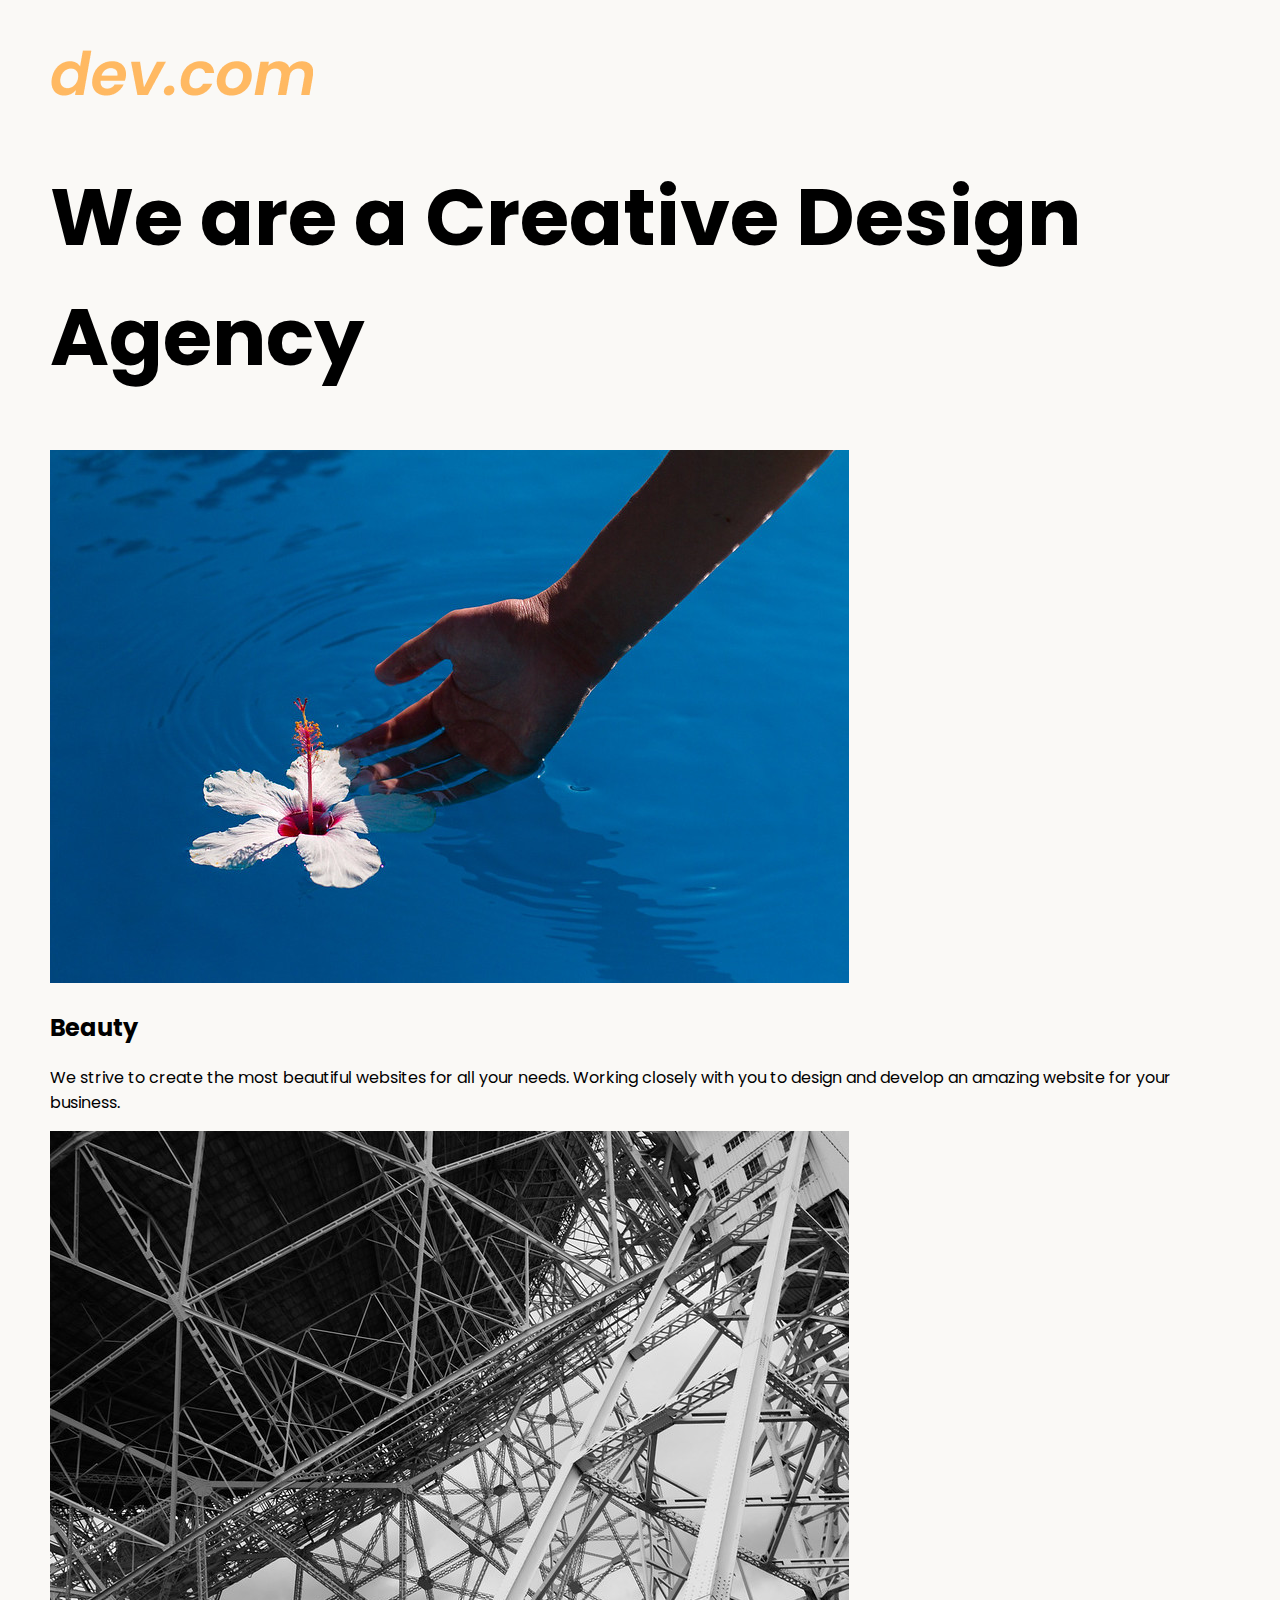
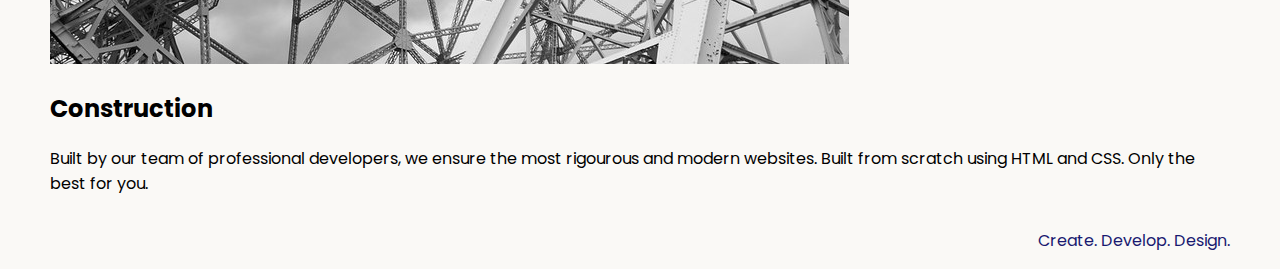
==== 8.4 Web Design Agency Project/index.html @ 59a240f3 "Started with Web design agency project" ====
<!DOCTYPE html>
<html lang="en">

<head>
  <meta charset="UTF-8">
  <meta name="viewport" content="width=device-width, initial-scale=1.0">
  <title>Agency</title>
  <link rel="stylesheet" href="./style.css">
  <link rel="preconnect" href="https://fonts.googleapis.com">
  <link rel="preconnect" href="https://fonts.gstatic.com" crossorigin>
  <link href="https://fonts.googleapis.com/css2?family=Poppins:wght@400;700&display=swap" rel="stylesheet">
</head>

<body>
  <div class="main">
    <img class="logo" src="./assets/images/logo.png" alt="logo">
    <h1>We are a Creative Design Agency</h1>
    <div class="left card"><img class="tile-image" src="./assets/images/beautiful.jpg" alt="hand and flower in water">
      <h2 class="card-title">Beauty</h2>
      <p class="card-text">We strive to create the most beautiful websites for all your needs. Working closely with you
        to
        design and
        develop an amazing website for your business.</p>
    </div>

    <div class="right card"><img class="tile-image" src="./assets/images/construction.jpg" alt="metal structure">
      <h2 class="card-title">Construction</h2>
      <p>Built by our team of professional developers, we ensure the most rigourous and modern websites. Built from
        scratch using HTML and CSS. Only the best for you.</p>
    </div>

  </div>
  <footer>
    <p>Create. Develop. Design.</p>
  </footer>
</body>

</html>
---- 8.4 Web Design Agency Project/style.css ----
body {
  font-family: "Poppins", sans-serif;
  margin: 50px 50px 0 50px;
  background-color: #faf9f6;
  display: flex;
  flex-direction: column;
  min-height: 95vh;
}
.main {
  flex: 1;
}

h1 {
  font-size: 5rem;
}

footer {
  text-align: right;
  color: midnightblue;
}
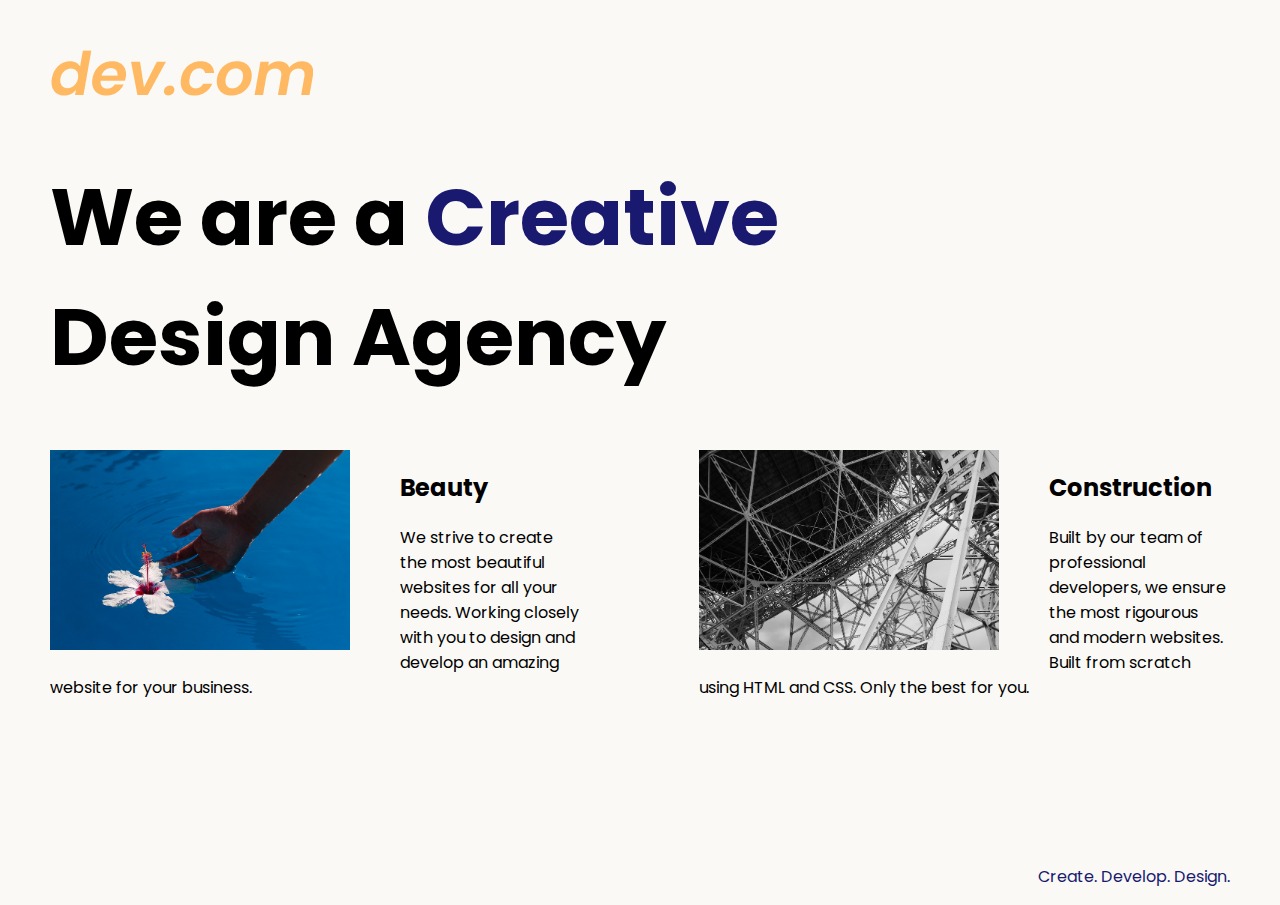
==== commit 4943c311: "Done with 8.4 assignments" ====
--- a/8.4 Web Design Agency Project/index.html
+++ b/8.4 Web Design Agency Project/index.html
@@ -14,7 +14,7 @@
 <body>
   <div class="main">
     <img class="logo" src="./assets/images/logo.png" alt="logo">
-    <h1>We are a Creative Design Agency</h1>
+    <h1>We are a <span class="creative">Creative</span><br/> Design Agency</h1>
     <div class="left card"><img class="tile-image" src="./assets/images/beautiful.jpg" alt="hand and flower in water">
       <h2 class="card-title">Beauty</h2>
       <p class="card-text">We strive to create the most beautiful websites for all your needs. Working closely with you
--- a/8.4 Web Design Agency Project/style.css
+++ b/8.4 Web Design Agency Project/style.css
@@ -19,3 +19,49 @@
   color: midnightblue;
 }
 
+.tile-image {
+  height: 200px;
+  float: left;
+  margin-right: 50px;
+}
+
+.card {
+  width: 45%;
+}
+
+.left {
+  float: left;
+}
+
+.right {
+  float: right;
+}
+
+.creative {
+  color: midnightblue;
+}
+
+@media (max-width: 680px) {
+  .logo {
+    width: 100px;
+  }
+
+  h1 {
+    font-size: 3.5rem;
+    text-align: center;
+  }
+
+  .card {
+    width: 100%;
+    display: block;
+    margin-bottom: 30px;
+    text-align: justify;
+  }
+
+  .card img {
+    margin-bottom: 10px;
+    width: 100%;
+    display: inline;
+    object-fit: cover;
+  }
+}
